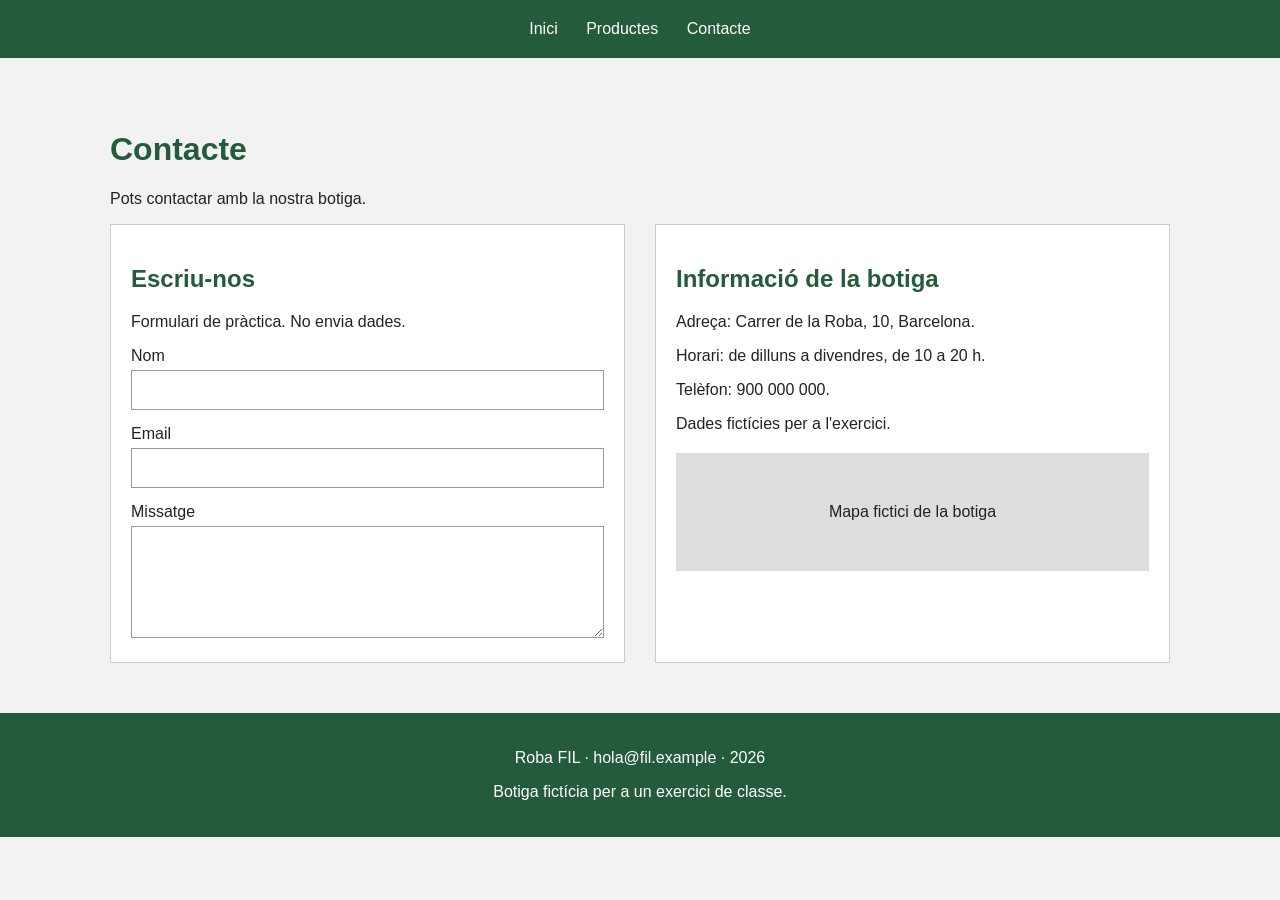
==== contacte.html @ a3b59352 "Afegeix el formulari i el contacte amb Grid" ====
<!DOCTYPE html>
<html lang="ca">
<head>
    <meta charset="UTF-8">
    <meta name="viewport" content="width=device-width, initial-scale=1.0">
    <title>Contacte - Roba FIL</title>
    <link rel="stylesheet" href="global.css">
    <style>
        /* Formulari i informació en dues columnes */
        .contacte {
            display: grid;
            grid-template-columns: 1fr 1fr;
            gap: 30px;
        }

        .formulari, .informacio {
            background-color: white;
            border: 1px solid #ccc;
            padding: 20px;
        }

        label {
            display: block;
            margin-top: 15px;
            margin-bottom: 5px;
        }

        input, textarea {
            width: 100%;
            padding: 10px;
            border: 1px solid #999;
            font-family: Arial, sans-serif;
            font-size: 16px;
        }

        textarea {
            resize: vertical;
        }

        .mapa {
            background-color: #ddd;
            padding: 50px 15px;
            text-align: center;
            margin-top: 20px;
        }

        /* En pantalles petites posem una sola columna */
        @media (max-width: 700px) {
            .contacte {
                grid-template-columns: 1fr;
            }
        }
    </style>
</head>
<body>
    <nav>
        <a href="index.html">Inici</a>
        <a href="productes.html">Productes</a>
        <a href="contacte.html">Contacte</a>
    </nav>

    <main>
        <h1>Contacte</h1>
        <p>Pots contactar amb la nostra botiga.</p>

        <div class="contacte">
            <section class="formulari">
                <h2>Escriu-nos</h2>
                <p>Formulari de pràctica. No envia dades.</p>
                <form>
                    <label for="nom">Nom</label>
                    <input type="text" id="nom" name="nom" autocomplete="name" required>

                    <label for="email">Email</label>
                    <input type="email" id="email" name="email" autocomplete="email" required>

                    <label for="missatge">Missatge</label>
                    <textarea id="missatge" name="missatge" rows="5" required></textarea>
                </form>
            </section>

            <section class="informacio">
                <h2>Informació de la botiga</h2>
                <p>Adreça: Carrer de la Roba, 10, Barcelona.</p>
                <p>Horari: de dilluns a divendres, de 10 a 20 h.</p>
                <p>Telèfon: 900 000 000.</p>
                <p>Dades fictícies per a l'exercici.</p>
                <div class="mapa">Mapa fictici de la botiga</div>
            </section>
        </div>
    </main>

    <footer>
        <p>Roba FIL · hola@fil.example · 2026</p>
        <p>Botiga fictícia per a un exercici de classe.</p>
    </footer>
</body>
</html>
---- global.css ----
/* Estils comuns de les tres pàgines */
body {
    margin: 0;
    font-family: Arial, sans-serif;
    background-color: #f2f2f2;
    color: #222;
}

* {
    box-sizing: border-box;
}

/* Menú fix a la part superior */
nav {
    position: fixed;
    top: 0;
    width: 100%;
    background-color: #245c3b;
    padding: 20px;
    text-align: center;
}

nav a {
    color: white;
    margin: 0 12px;
    text-decoration: none;
}

nav a:hover {
    text-decoration: underline;
}

/* Contenidor centrat */
main {
    max-width: 1100px;
    margin: 90px auto 30px;
    padding: 20px;
}

h1, h2 {
    color: #245c3b;
}

button {
    background-color: #245c3b;
    color: white;
    border: none;
    padding: 12px 20px;
    cursor: pointer;
    font-size: 16px;
}

button:hover {
    background-color: #183e28;
}

footer {
    background-color: #245c3b;
    color: white;
    text-align: center;
    padding: 20px;
}
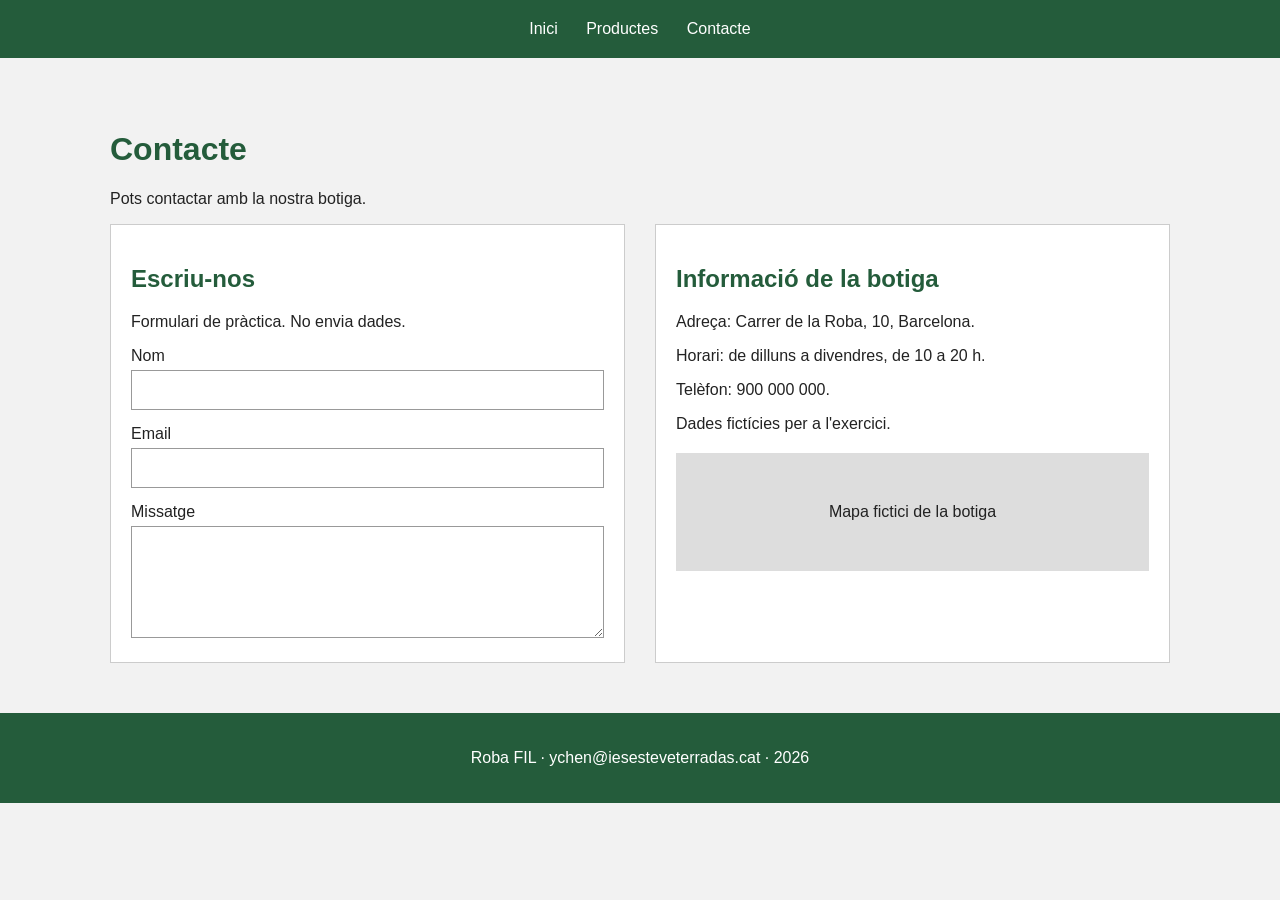
==== commit 509e7d37: "Canvia el correu i simplifica el peu de les tres pagines" ====
--- a/contacte.html
+++ b/contacte.html
@@ -91,8 +91,7 @@
     </main>
 
     <footer>
-        <p>Roba FIL · hola@fil.example · 2026</p>
-        <p>Botiga fictícia per a un exercici de classe.</p>
+        <p>Roba FIL · ychen@iesesteveterradas.cat · 2026</p>
     </footer>
 </body>
 </html>
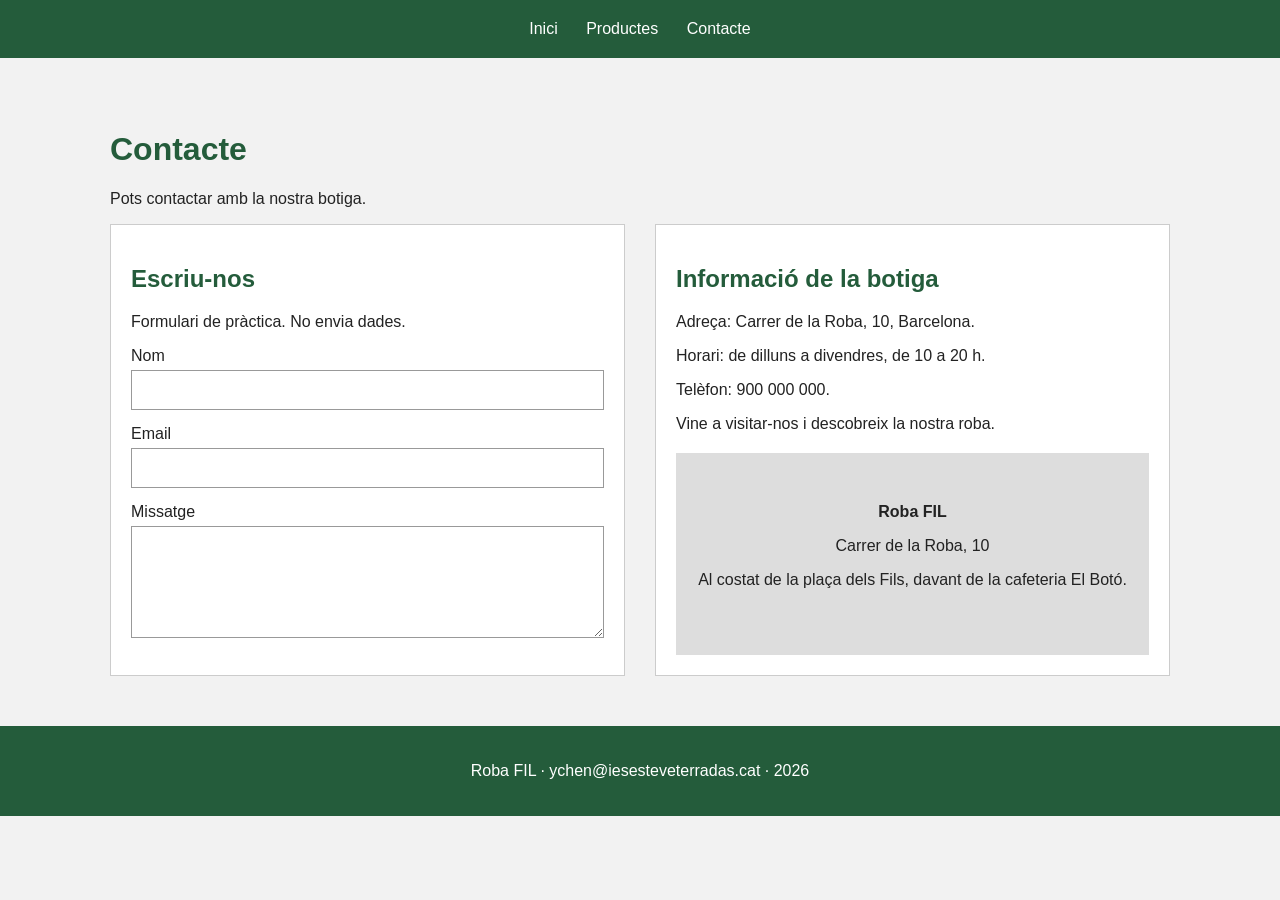
==== commit 7042168e: "Afegeix indicacions per arribar a la botiga" ====
--- a/contacte.html
+++ b/contacte.html
@@ -84,8 +84,12 @@
                 <p>Adreça: Carrer de la Roba, 10, Barcelona.</p>
                 <p>Horari: de dilluns a divendres, de 10 a 20 h.</p>
                 <p>Telèfon: 900 000 000.</p>
-                <p>Dades fictícies per a l'exercici.</p>
-                <div class="mapa">Mapa fictici de la botiga</div>
+                <p>Vine a visitar-nos i descobreix la nostra roba.</p>
+                <div class="mapa">
+                    <strong>Roba FIL</strong>
+                    <p>Carrer de la Roba, 10</p>
+                    <p>Al costat de la plaça dels Fils, davant de la cafeteria El Botó.</p>
+                </div>
             </section>
         </div>
     </main>
